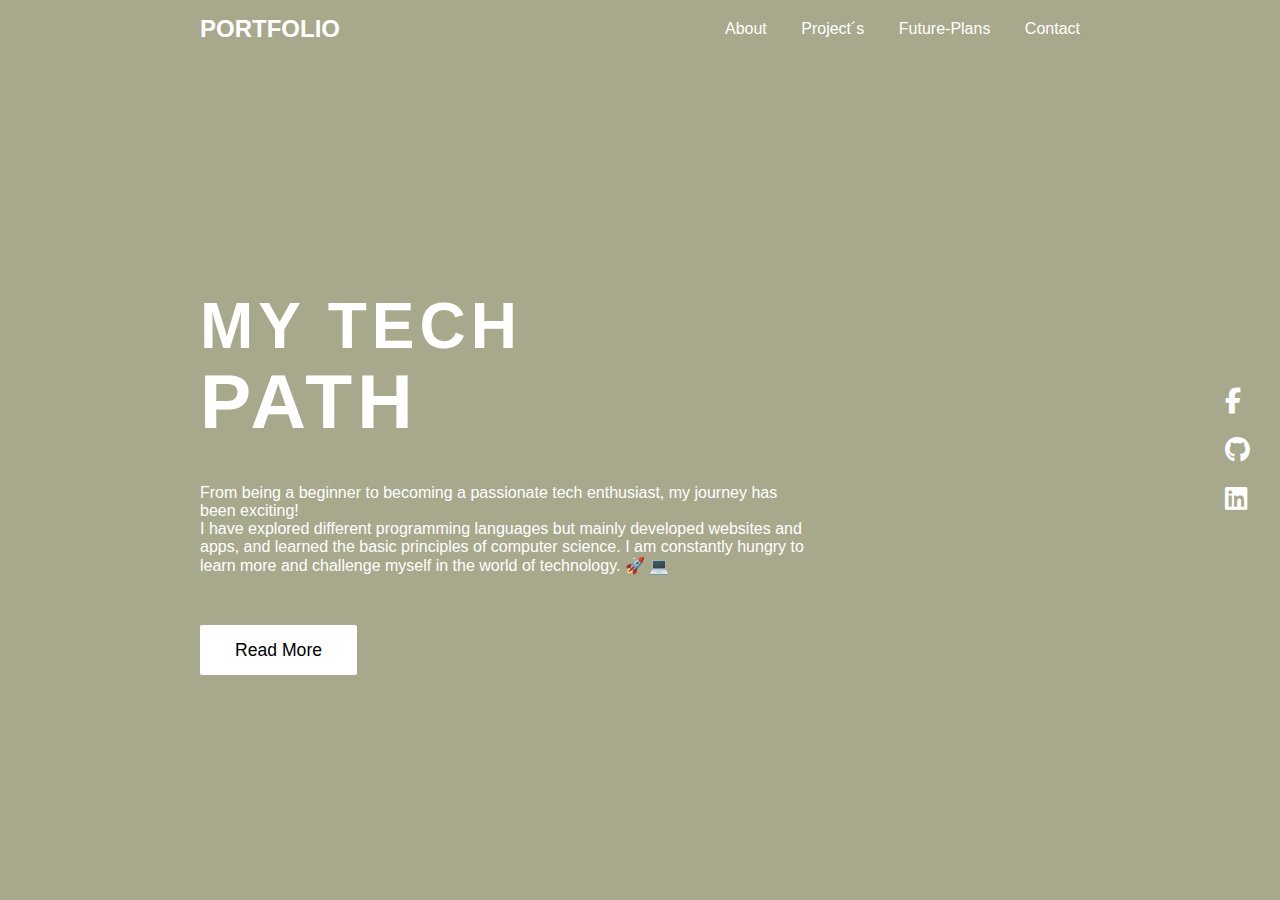
==== index.html @ 41d5c812 "Add files via upload" ====
<!DOCTYPE html>
<html lang="en">
<head>
    <meta charset="UTF-8">
    <meta name="viewport" content="width=device-width, initial-scale=1.0">
    <title>Villha</title>
    <link rel="stylesheet" href="style.css">
    <link rel="stylesheet" href="https://cdnjs.cloudflare.com/ajax/libs/font-awesome/6.4.2/css/all.min.css">
</head>
<body>
    <header>
        
        
         <a href="/index.html" class="logo">Portfolio</a>
         <div class="tel-nav">

         </div>
        <div class="nav">
       <div class="navitem">
           <a hidden>Home</a>
           <a href="/About.html">About</a>
           <a href="/projects.html">Project´s</a>
           <a>Future-Plans</a>
           <a>Contact</a>
           
           
       </div>
        </div>

    </header>
    <main>

    <section class="home">
        <video class="Video-back" src="vatten.mp4" alt="Vatten vågor som möter sand strand" autoplay muted loop></video>
        <div class="content">
           <h1> my tech <br> <span> path </span></h1>
           <p>
            From being a beginner to becoming a passionate tech enthusiast, my journey has been exciting! <br> I have explored different programming languages ​​but mainly developed websites and apps, and learned the basic principles of computer science. I am constantly hungry to learn more and challenge myself in the world of technology. &#128640; &#128187;</p>
             <a href="/About.html" class="read-more">Read More</a>
        </div>
        <div class="media-icons">
            <a href="https://www.facebook.com/angelo.collocolo/"><i class="fab fa-facebook-f"></i></a>
            <a href="https://github.com/Angelocoll"><i class="fab fa-github"></i></a>
            <a href="https://www.linkedin.com/in/angelo-collocolo-451098204/"><i class="fab fa-linkedin"></i></a>
            

        </div>
    </section>
      <script type="text/javascript">
        /*javascript meny knapp*/
        const menybtn = document.querySelector(".tel-nav")
        const nav = document.querySelector(".nav")
        menybtn.addEventListener("click", () =>{
            menybtn.classList.toggle("active");
            nav.classList.toggle("active");

        });


      </script>
    

    </main>
    <footer>

    </footer>
    
</body>
</html>
---- style.css ----
*{
    margin: 0;
    padding: 0;
    font-family: sans-serif;
    box-sizing: border-box;
}

header{
    z-index: 999;
    position: absolute;
    top: 0;
    left: 0;
    width: 100%;
    display: flex;
    justify-content: space-between;
    align-items: center;
    padding: 15px 200px;
    transition: 0.5s ease;

}
header a:hover{
color: black;
}
header .logo{
    
    color: rgb(255, 255, 255);
    font-size: 1.5em;
    font-weight: 700;
    text-transform: uppercase;
    text-decoration: none;
}
header .nav{
    position: relative;
}
header .nav .navitem a{
    position: relative;
    color: rgb(255, 255, 255);
    font-size: 1em;
    font-weight: 500;
    text-decoration: none;
    margin-left: 30px;
    transition: 0.3s ease;
    cursor: pointer;
}
header .nav .navitem a:before{
    content: '';
    position: absolute;
    background:rgb(255, 255, 255) ;
    width: 0;
    height: 3px;
    bottom: 0;
    left: 0;
    transition: 0.3s ease;
}
header .nav .navitem a:hover::before{
    width: 100%;

}
section{
    padding: 100px 200px;
}
.home{
    position: relative;
    width: 100%;

    min-height: 100vh;
    display: flex;
    justify-content: center;
    flex-direction: column;
    background: rgb(168, 168, 140);
}
.home .content {
    z-index: 888;
    color: #fff;
    width: 70%;
    margin-top: 50px;
}
.home .content h1{
    font-size: 4em;
    font-weight: 900;
    text-transform: uppercase;
    letter-spacing: 5px;
    line-height: 75px;
    margin-bottom: 40px;

}
.home .content h1 span{
    font-size: 1.2em;
    font-weight: 600;

}
.home .content p{
    margin-bottom: 65px;
}
.home .content a{
    background: #fff;
    padding: 15px 35px;
    color: #000000;
    font-size: 1.1em;
    font-weight: 500;
    text-decoration: none;
    border-radius: 2px;
}
.home .media-icons{
    z-index: 888;
    position: absolute;
    right: 30px;
    display: flex;
    flex-direction: column;
    transition: 0.5s ease;
}
.home .media-icons a{
    color: #fff;
    font-size: 1.6em;
}
.home .media-icons a:not(:last-child){
    margin-bottom: 20px;
}
.home .media-icons a:hover{
    transform: scale(1.5);
    color: black;
}
.home video{
    z-index: 000;
    position: absolute;
    top: 0;
    left: 0;
    width: 100%;
    height: 100%;
    object-fit: cover;
}
.home .content .read-more:hover{
/*background: #e9910c;*/
color: white;
background: black;
}
.about h1{
    
    text-align: center;
    font-size: 3em;
    font-weight: 300;
    text-transform: uppercase;
    letter-spacing: 15px;
    line-height: 75px;
    margin-bottom: 60px;
    margin-top: 20px;
    
    

}

.about{
    
    position: relative;
    width: 100%;

    min-height: 100vh;
    display: flex;
    
    flex-direction: column;
    background: rgb(168, 168, 140);
}
.aboutme{
    display: flex;
    
    
}

.aboutme .about-content{
    background: rgb(136, 136, 136);
    max-height: 1100px;
    width: 50%;
    border-radius: 4px;
    margin: 4px;
    border: 4px solid black;
    
    justify-content: center;
    
}
.aboutme .about-contents{
    background: rgb(136, 136, 136);
    max-height: 800px;
    width: 50%;
    border-radius: 4px;
    margin: 4px;
    border: 4px solid black;
    
    justify-content: center;
    
}
.aboutme .about-content .skill-div{
    
    text-align: center;
    
    
}
.img-aboutme{
    width: 100%;
    height: 100%;
    border-radius: 4px;
}


.about .media-icons{
    z-index: 888;
    
    padding-top: 15px;
    padding-bottom: 10px;
    text-align: center;
    
    
    
    transition: 0.5s ease;
}
.about .media-icons a{
    color: #fff;
    font-size: 1.6em;
}
 .about .media-icons a:not(:last-child){
    margin-right: 20px;
}
 .about .media-icons a:hover{
    transform: scale(1.5);
    color: black;
}
.about .aboutme h2{
    font-size: 2em;
    margin: 4px;
    text-align: center;
    padding-top: 4px;
    
}
.about .aboutme p{
    padding: 16px;
    
}

.about .aboutme h4{
    font-size: 1.2em;
    margin: 8px;
    text-align: center;
    margin-top: 20px;
    margin-bottom: 10px;
    text-decoration: underline;
}
.about .aboutme h3{
    font-size: 1.3em;
    margin: 8px;
    text-align: center;
}
.about .aboutme ul{
    
    list-style: none;
    padding-bottom: 8px;
    
}
.about .aboutme ul li{
    margin: 6px;
    text-align: center;
    
}
.about .aboutme .skill{
    list-style:circle;
     display: inline-block;
     margin: 12px;
    
}
.home .flex-project-a{
    position: relative;
    width: 100%;
    min-height: 81vh;
    color: transparent;
    background: transparent;
    
    /*visibility: hidden;*/
    display: flex;
    flex-direction: column;
    justify-content: space-between;
    
}
.home .flex-project-b{
    width: 100%;
    height: 24vh;
    display: flex;
    flex-direction: row;
    justify-content: space-between;
    color: transparent;
    background: transparent;

    
}
.home .flex-project-c{
    position: relative;
    width: 30%;
    height: 24vh;

    border-radius: 4px;
    background: transparent;
}
.flex-project-c img{
    height: 100%;
    width: 100%;
    border-radius: 4px;
    border: 4px solid black;
}
.home .plans-content{
    position: relative;
    width: 70%;
    min-height: 85vh;
    background-color:  #0d98d8;
    border-radius: 50%;
    
}
.home .plans-content h1{
    text-align: center;
    padding-top: 60px;
    font-style: italic;
    font-size: 2em;
    text-decoration: underline;
    text-decoration-color: #fff ;
}
.about .aboutme .about-contents .btn-mail{

    height: 50px;
    width: 100px;
    font-size: 1em;
    margin: 8px;
    margin-bottom: 20px;
    background-color: rgb(0, 0, 0);
    color: white;
    

}
.about .aboutme .about-contents .comments{
    min-height: 6vh;
    width: 70%;
    margin: 4px;
    background-color: beige;
}
.about .aboutme .about-contents .mail-text{
    margin: 4px;
    background-color: beige;
    width: 50%;
   
}
.about .aboutme .about-contents .contactme{
    margin: 8px;
    padding-top: 20px; 
    padding-bottom: 10px ;
   
}
form{
display: flex;
justify-content: center;
flex-direction: column;
align-items: center;
}
.flex-project-c:hover{
    scale: 1.2;
}






@media (max-width: 424px){
.about .aboutme h4{
    margin: 2px;
}
.about .aboutme{
    font-size: 0.1em
}

.about .aboutme .skill{
    margin: 1px !important;
}
.about h1 {
    
    font-size: 1.5em !important;
    
}

}

@media (max-width: 465px){
    
    .aboutme .about-content{
        
        
        font-size: 0.9em;
        
    }
    .about .aboutme ul li {
        margin: 4px;
        
    }
    .about .aboutme p{
        padding: 4px;
    }
    
    .about .aboutme .skill{
        list-style:circle;
         display: inline-block;
         margin: 4px;
         font-size: 0.5em;
        
    }
    .about .media-icons{
        
        padding: 8px;
       
    }
    .about .aboutme h2{
        font-size: 1.5em;
        
        
    }
    .about .aboutme h3{
        font-size: 1em;
        
        
    }

}

@media (max-width: 1046px){

    .about .aboutme .about-contents .contactme{
        margin: 8px;
        padding-top: 20px; 
        padding-bottom: 10px ;
        font-size: 0.5em;
       
    }
    
    header{
        
        padding: 12px 20px;
    }
    section{
        padding: 100px 20px;
    }
    .home .media-icons{
        right: 15px;
    }
    header .nav{
        display: none;
        
    }
    header .nav.active{
        position: fixed;
        width: 100%;
        height: 100vh;
        top: 0;
        left: 0;
        display: flex;
        justify-content: center;
        align-items: center;
        background: rgb(128, 128, 128, 0.5);
        
    }
    header .nav .navitem a{
        color: #222;
        font-size: 1.2em;
        margin: 20px;
    }
    header .nav .navitem a::before{
        
        background: #222;
        height: 5px;
        
    }
    header .nav.active .navitem{
        background: #fff;
        width: 600px;
        max-width: 600px;
        margin: 20px;
        padding: 40px;
        display: flex;
        flex-direction: column;
        align-items: center;
        border-radius: 5px;
        box-shadow: 0 5px 25px rgb(1 1 1/ 20%);
    }
    .tel-nav{
        background: url(meny.png)no-repeat;
        background-size: 50px;
        background-position: center;
        width: 40px;
        height: 40px;
        cursor: pointer;
        transition: 0.3s ease;
    }
    .tel-nav.active{
        z-index: 999;
        background: url(close.png)no-repeat;
        background-size: 35px;
        background-position: center;
        transition: 0.3s ease;
    }
    .aboutme .about-content{
        
        max-height: 550px;
        font-size: 0.5em;
        
    }
    .about .aboutme h4{
        
        margin-top: 8px;
        
    }
    .about .aboutme p{
        padding: 8px;
    }
    .about h1{
    
        text-align: center;
        font-size: 2em;
        font-weight: 300;
        text-transform: uppercase;
        letter-spacing: 15px;
        line-height: 75px;
        margin-bottom: 40px;
        margin-top: 20px;
        
        
    
    }
    .about .aboutme .skill{
        list-style:circle;
         display: inline-block;
         margin: 4px;
        
    }
    .about .media-icons{
        
        padding: 8px;
       
    }
    .home .flex-project-c{
        position: relative;
        width: 30%;
        height: 16vh;
    
        border-radius: 4px;
        
    }
    .home .flex-project-a {
    
        min-height: 20vh;
       
    }
    .home .flex-project-b {
    
        height: 20vh;
       
    }
   
    
}
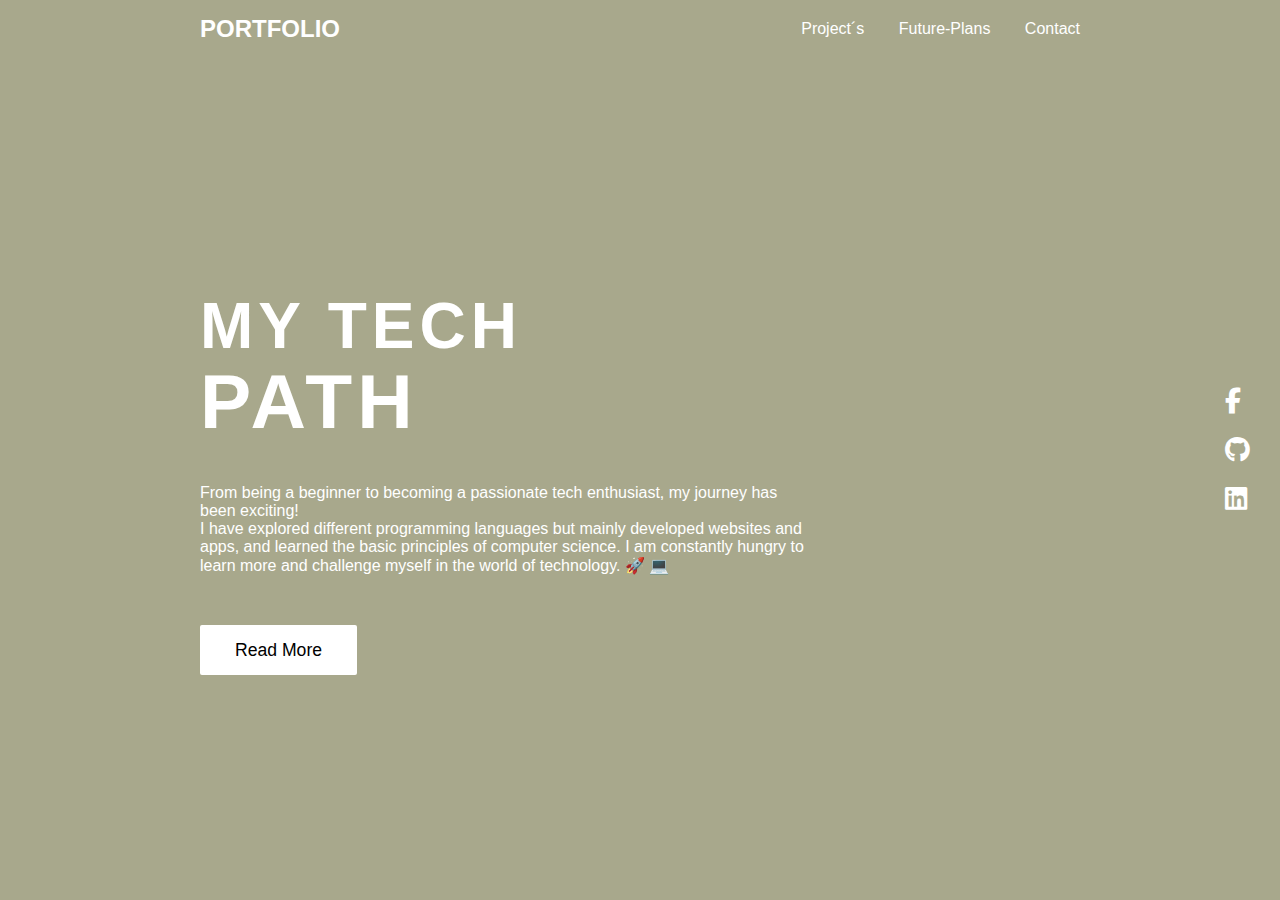
==== commit fe651c7d: "Update index.html" ====
--- a/index.html
+++ b/index.html
@@ -18,8 +18,8 @@
         <div class="nav">
        <div class="navitem">
            <a hidden>Home</a>
-           <a href="/About.html">About</a>
-           <a href="/projects.html">Project´s</a>
+           <a href="/portfolia/About.html>About</a>
+           <a href="/portfolia/projects.html>Project´s</a>
            <a>Future-Plans</a>
            <a>Contact</a>
            
@@ -66,4 +66,4 @@
     </footer>
     
 </body>
-</html>+</html>
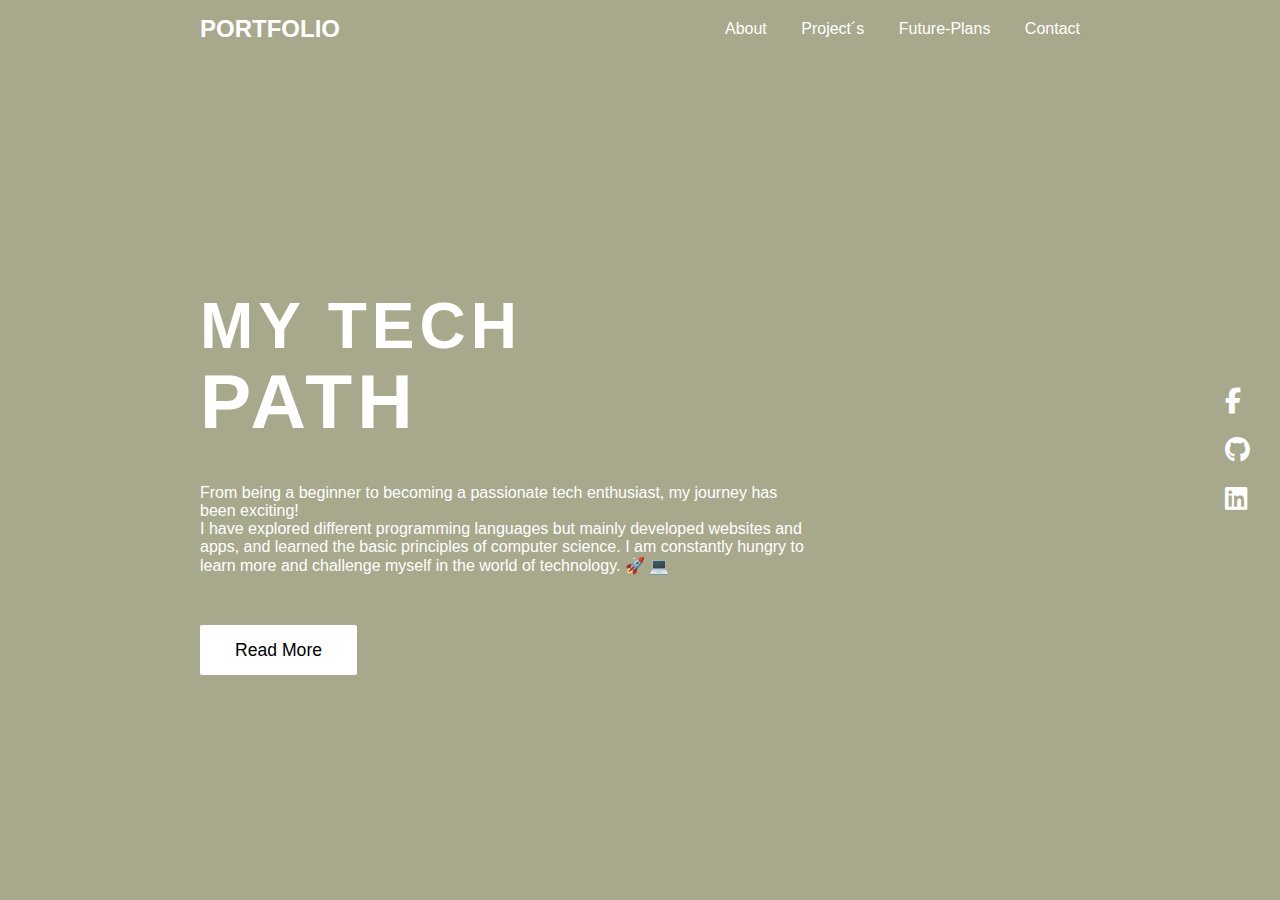
==== commit 85adf996: "Update index.html" ====
--- a/index.html
+++ b/index.html
@@ -11,15 +11,15 @@
     <header>
         
         
-         <a href="/index.html" class="logo">Portfolio</a>
+         <a href="/portfolia/" class="logo">Portfolio</a>
          <div class="tel-nav">
 
          </div>
         <div class="nav">
        <div class="navitem">
            <a hidden>Home</a>
-           <a href="/portfolia/About.html>About</a>
-           <a href="/portfolia/projects.html>Project´s</a>
+           <a href="/portfolia/About.html">About</a>
+           <a href="/portfolia/projects.html">Project´s</a>
            <a>Future-Plans</a>
            <a>Contact</a>
            
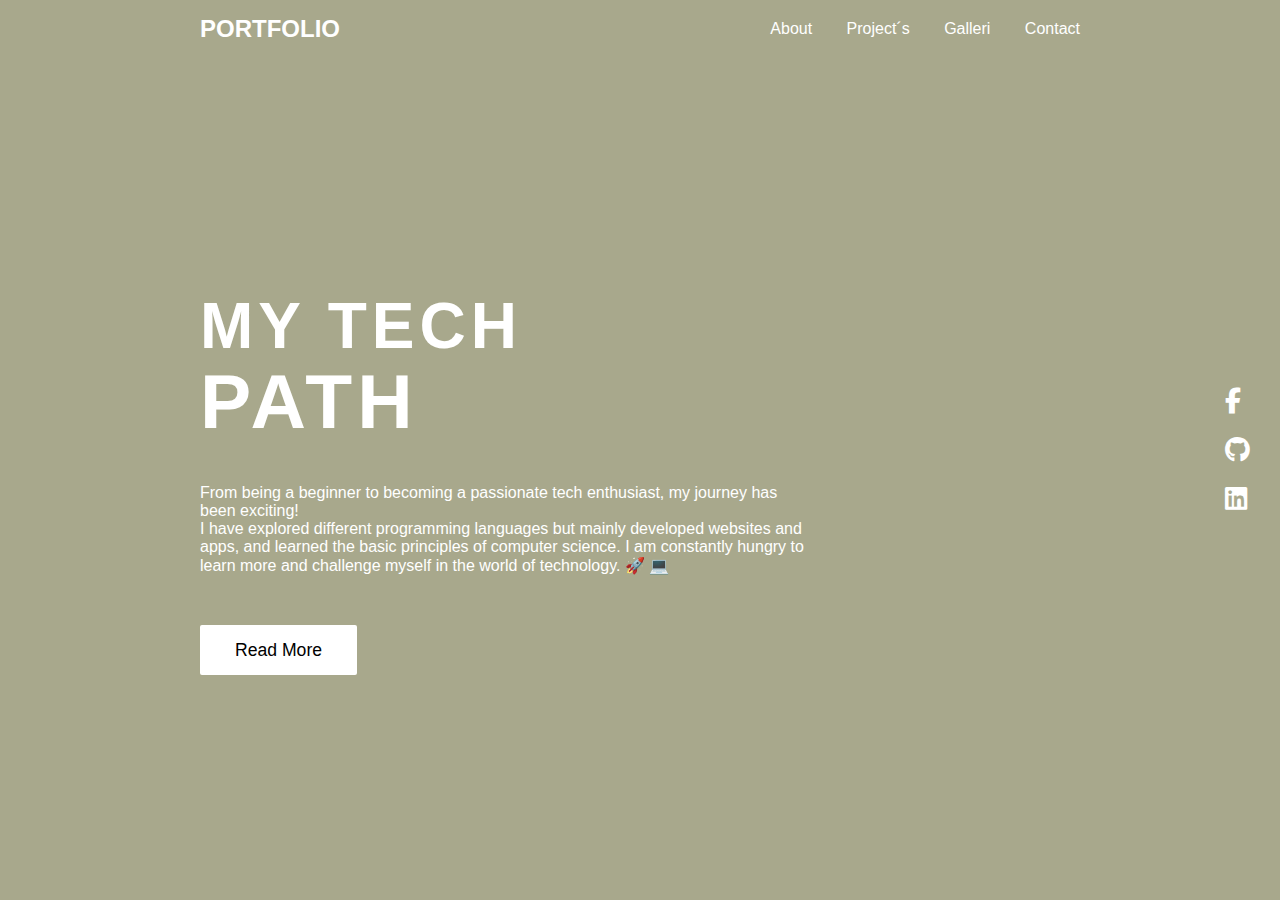
==== commit 8f193058: "Update index.html" ====
--- a/index.html
+++ b/index.html
@@ -20,8 +20,8 @@
            <a hidden>Home</a>
            <a href="/portfolia/About.html">About</a>
            <a href="/portfolia/projects.html">Project´s</a>
-           <a>Future-Plans</a>
-           <a>Contact</a>
+          <a href="/portfolia/galleri.html">Galleri</a>
+           <a href="/portfolia/contact.html">Contact</a>
            
            
        </div>
@@ -31,12 +31,12 @@
     <main>
 
     <section class="home">
-        <video class="Video-back" src="vatten.mp4" alt="Vatten vågor som möter sand strand" autoplay muted loop></video>
+        <video class="Video-back" src="vatten.mp4" alt="Vatten vågor som möter sand strand" autoplay muted loop playsinline></video>
         <div class="content">
            <h1> my tech <br> <span> path </span></h1>
            <p>
             From being a beginner to becoming a passionate tech enthusiast, my journey has been exciting! <br> I have explored different programming languages ​​but mainly developed websites and apps, and learned the basic principles of computer science. I am constantly hungry to learn more and challenge myself in the world of technology. &#128640; &#128187;</p>
-             <a href="/About.html" class="read-more">Read More</a>
+             <a href="/portfolia/About.html" class="read-more">Read More</a>
         </div>
         <div class="media-icons">
             <a href="https://www.facebook.com/angelo.collocolo/"><i class="fab fa-facebook-f"></i></a>
--- a/style.css
+++ b/style.css
@@ -163,7 +163,7 @@
 }
 .aboutme{
     display: flex;
-    
+    justify-content: center;
     
 }
 
@@ -178,10 +178,21 @@
     justify-content: center;
     
 }
+.aboutme .about-contentt{
+    background: rgb(0, 0, 0);
+    max-height: 1100px;
+    width: 50%;
+    border-radius: 4px;
+    margin: 4px;
+    border: 4px solid black;
+    
+    justify-content: center;
+    
+}
 .aboutme .about-contents{
     background: rgb(136, 136, 136);
     max-height: 800px;
-    width: 50%;
+    width: 80%;
     border-radius: 4px;
     margin: 4px;
     border: 4px solid black;
@@ -323,32 +334,106 @@
 .about .aboutme .about-contents .btn-mail{
 
     height: 50px;
-    width: 100px;
+    width: 300px;
     font-size: 1em;
     margin: 8px;
-    margin-bottom: 20px;
+    margin-bottom: 10px;
     background-color: rgb(0, 0, 0);
     color: white;
+    border-radius: 8px;
+    
+
+}
+.about .aboutme .about-contents .btn-mail:hover{
+cursor: pointer;
+color: rgba(184, 184, 184, 0.778);
+   
     
 
 }
 .about .aboutme .about-contents .comments{
-    min-height: 6vh;
+    min-height: 12vh;
     width: 70%;
     margin: 4px;
-    background-color: beige;
+    background-color: rgb(255, 255, 255);
 }
 .about .aboutme .about-contents .mail-text{
     margin: 4px;
-    background-color: beige;
-    width: 50%;
+    background-color: rgb(255, 255, 255);
+    width: 70%;
+    height: 40px;
+    
    
 }
 .about .aboutme .about-contents .contactme{
     margin: 8px;
     padding-top: 20px; 
     padding-bottom: 10px ;
+    
    
+}
+.home .contenttt {
+    z-index: 888;
+    color: #000000;
+    width: 100%;
+    height: 700px;
+    margin-top: 50px;
+    display: flex;
+    justify-content: center;
+    align-items: center;
+}
+.imge{
+    z-index: 000;
+    border: #000000 solid 4px;
+    width: 75%;
+    height: 80%;
+    object-fit: cover;
+}
+.slider-nav{
+    z-index: 888;
+    
+    display: flex;
+    justify-content: center;
+    align-items:center;
+    transform: translateY(80px);
+    margin-bottom: 12px ;
+    margin-top: 500px;
+}
+.nav-btn{
+    width: 16px;
+    height: 16px;
+    border-radius: 50%;
+    background: #fff;
+    cursor: pointer;
+    box-shadow: 0 0 2px rgba(255, 255, 255, 0.5);
+    transform: 0.3s ease;
+    
+}
+.nav-btn:not(:last-child){
+    
+    margin-right: 20px;
+    
+    
+}
+.nav-btn:hover{
+    transform: scale(1.2);
+    
+}
+.nav-btn.active{
+    background: rgb(0, 0, 0);
+}
+
+ .imge{
+    position: absolute;
+    
+    clip-path: circle(0% at 0 50%);
+}
+.imge.active{
+    clip-path: circle(150% at 0 50%);
+    transition: 2s ease;
+    transition-property: clip-path;
+    
+    
 }
 form{
 display: flex;
@@ -359,204 +444,255 @@
 .flex-project-c:hover{
     scale: 1.2;
 }
-
-
-
-
-
-
-@media (max-width: 424px){
-.about .aboutme h4{
-    margin: 2px;
-}
-.about .aboutme{
-    font-size: 0.1em
-}
-
-.about .aboutme .skill{
-    margin: 1px !important;
-}
-.about h1 {
-    
-    font-size: 1.5em !important;
-    
-}
-
-}
-
-@media (max-width: 465px){
-    
-    .aboutme .about-content{
-        
-        
-        font-size: 0.9em;
-        
+@media (max-width:745px) {
+
+    .home .flex-project-b{
+         flex-direction: column;
+         height:100vh;
+         align-items: center;
+         justify-content: space-evenly;
+         margin-top: 10px;
+     }
+     .home .flex-project-c{
+         height: 33.4vh;
+         width: 50%;
+         margin-bottom: 40px;
+         margin-top: 40px;
+         
+     }
+     .flex-project-b:last-of-type{
+         display: none;
+     }
+     
+ }
+ @media (max-width: 450px) {
+ 
+    
+     .home .flex-project-c{
+         
+         width: 80%;
+         height: 22vh;
+         
+     }
+     .about .aboutme .skill {
+        font-size: 14px;
+    }
+    .about .aboutme p {
+        font-size: 14px;
     }
     .about .aboutme ul li {
-        margin: 4px;
-        
+        font-size: 14px;
     }
-    .about .aboutme p{
-        padding: 4px;
-    }
-    
-    .about .aboutme .skill{
-        list-style:circle;
-         display: inline-block;
-         margin: 4px;
-         font-size: 0.5em;
-        
-    }
-    .about .media-icons{
-        
-        padding: 8px;
+     
+ }
+ @media (max-width: 320px) {
+ 
+    
+     .home .flex-project-c{
        
-    }
+         width: 90%;
+         
+     }
+     
+ }
+ @media (max-width:720px) {
+     .aboutme .about-content{
+         max-height: 1200px;
+     }
+     .aboutme .about-contentt{
+         max-height: 1200px;
+     }
+     
+ }
+ @media (max-width:685px) {
+     .aboutme{
+         flex-direction: column;
+         justify-content: center;
+         align-items: center;
+     }
+     .aboutme .about-content{
+         width: 85%;
+     }
+     .aboutme .about-contentt{
+         width: 85%;
+     }
+     .aboutme .about-contents{
+         width: 90%;
+     }
+     .about .h1s{
+       font-size: 34px;
+     }
+     
+     
+ }
+ @media (max-width:410px) {
+     
+     .aboutme .about-content{
+         width: 95%;
+         
+     }
+     .aboutme .about-contentt{
+         width: 95%;
+         
+     }
+     
+     
+ }
+ @media (max-width:371px) {
+     
+     .aboutme .about-content{
+         width: 100%;
+         
+     }
+     .aboutme .about-contentt{
+         width: 100%;
+         
+     }
+     
+     
+ }
+ @media (max-width:355px) {
+     .about .aboutme .about-content .skill{
+         font-size: 12px;
+     }
+     .about .aboutme ul li{
+         font-size: 12px;
+     }
+     .about .aboutme p{
+         font-size: 12px;
+     }
+     
+     
+     
+ }
+ @media (max-width:307px) {
+     .about .aboutme .about-content .skill{
+         font-size: 10px;
+     }
+     .about .aboutme ul li{
+         font-size: 10px;
+     }
+     .about .aboutme p{
+         font-size: 10px;
+     }
+     
+     
+     
+ }
+ @media (max-width:307px) {
+     .about .aboutme .about-content .skill{
+         font-size: 8px;
+     }
+     .about .aboutme ul li{
+         font-size: 8px;
+     }
+     .about .aboutme p{
+         font-size: 8px;
+     }
+     
+     
+     
+ }
+ @media (max-width:307px) {
     .about .aboutme h2{
-        font-size: 1.5em;
-        
-        
+     font-size: 1.4em;
     }
     .about .aboutme h3{
-        font-size: 1em;
-        
-        
-    }
-
-}
-
-@media (max-width: 1046px){
-
-    .about .aboutme .about-contents .contactme{
-        margin: 8px;
-        padding-top: 20px; 
-        padding-bottom: 10px ;
-        font-size: 0.5em;
-       
-    }
-    
-    header{
-        
-        padding: 12px 20px;
-    }
-    section{
-        padding: 100px 20px;
-    }
-    .home .media-icons{
-        right: 15px;
-    }
-    header .nav{
-        display: none;
-        
-    }
-    header .nav.active{
-        position: fixed;
-        width: 100%;
-        height: 100vh;
-        top: 0;
-        left: 0;
-        display: flex;
-        justify-content: center;
-        align-items: center;
-        background: rgb(128, 128, 128, 0.5);
-        
-    }
-    header .nav .navitem a{
-        color: #222;
-        font-size: 1.2em;
-        margin: 20px;
-    }
-    header .nav .navitem a::before{
-        
-        background: #222;
-        height: 5px;
-        
-    }
-    header .nav.active .navitem{
-        background: #fff;
-        width: 600px;
-        max-width: 600px;
-        margin: 20px;
-        padding: 40px;
-        display: flex;
-        flex-direction: column;
-        align-items: center;
-        border-radius: 5px;
-        box-shadow: 0 5px 25px rgb(1 1 1/ 20%);
-    }
-    .tel-nav{
-        background: url(meny.png)no-repeat;
-        background-size: 50px;
-        background-position: center;
-        width: 40px;
-        height: 40px;
-        cursor: pointer;
-        transition: 0.3s ease;
-    }
-    .tel-nav.active{
-        z-index: 999;
-        background: url(close.png)no-repeat;
-        background-size: 35px;
-        background-position: center;
-        transition: 0.3s ease;
-    }
-    .aboutme .about-content{
-        
-        max-height: 550px;
-        font-size: 0.5em;
-        
+     font-size: 1em;
     }
     .about .aboutme h4{
-        
-        margin-top: 8px;
-        
+     font-size: 1em;
     }
-    .about .aboutme p{
-        padding: 8px;
-    }
-    .about h1{
-    
-        text-align: center;
-        font-size: 2em;
-        font-weight: 300;
-        text-transform: uppercase;
-        letter-spacing: 15px;
-        line-height: 75px;
-        margin-bottom: 40px;
-        margin-top: 20px;
-        
-        
-    
-    }
-    .about .aboutme .skill{
-        list-style:circle;
-         display: inline-block;
-         margin: 4px;
-        
-    }
-    .about .media-icons{
-        
-        padding: 8px;
-       
-    }
-    .home .flex-project-c{
-        position: relative;
-        width: 30%;
-        height: 16vh;
-    
-        border-radius: 4px;
-        
-    }
-    .home .flex-project-a {
-    
-        min-height: 20vh;
-       
-    }
-    .home .flex-project-b {
-    
-        height: 20vh;
-       
-    }
+     
+     
+ }
+ 
+ 
+ @media (max-width: 1082px){
+    
+     
+     .about .aboutme .about-contents .contactme{
+         margin: 8px;
+         padding-top: 20px; 
+         padding-bottom: 10px ;
+         font-size: 0.8em;
+         
+     }
+     
+     header{
+         
+         padding: 12px 20px;
+     }
+     section{
+         padding: 100px 20px;
+     }
+     .home .media-icons{
+         right: 15px;
+     }
+     header .nav{
+         display: none;
+         
+     }
+     header .nav.active{
+         position: fixed;
+         width: 100%;
+         height: 100vh;
+         top: 0;
+         left: 0;
+         display: flex;
+         justify-content: center;
+         align-items: center;
+         background: rgb(128, 128, 128, 0.5);
+         
+     }
+     header .nav .navitem a{
+         color: #222;
+         font-size: 1.2em;
+         margin: 20px;
+     }
+     header .nav .navitem a::before{
+         
+         background: #222;
+         height: 5px;
+         
+     }
+     header .nav.active .navitem{
+         background: #fff;
+         width: 600px;
+         max-width: 600px;
+         margin: 20px;
+         padding: 40px;
+         display: flex;
+         flex-direction: column;
+         align-items: center;
+         border-radius: 5px;
+         box-shadow: 0 5px 25px rgb(1 1 1/ 20%);
+     }
+     .tel-nav{
+         background: url(meny.png)no-repeat;
+         background-size: 50px;
+         background-position: center;
+         width: 40px;
+         height: 40px;
+         cursor: pointer;
+         transition: 0.3s ease;
+     }
+     .tel-nav.active{
+         z-index: 999;
+         background: url(close.png)no-repeat;
+         background-size: 35px;
+         background-position: center;
+         transition: 0.3s ease;
+     }
+
    
     
-}+     
+     
+ } 
+    
+     
+     
+  
+    
+
